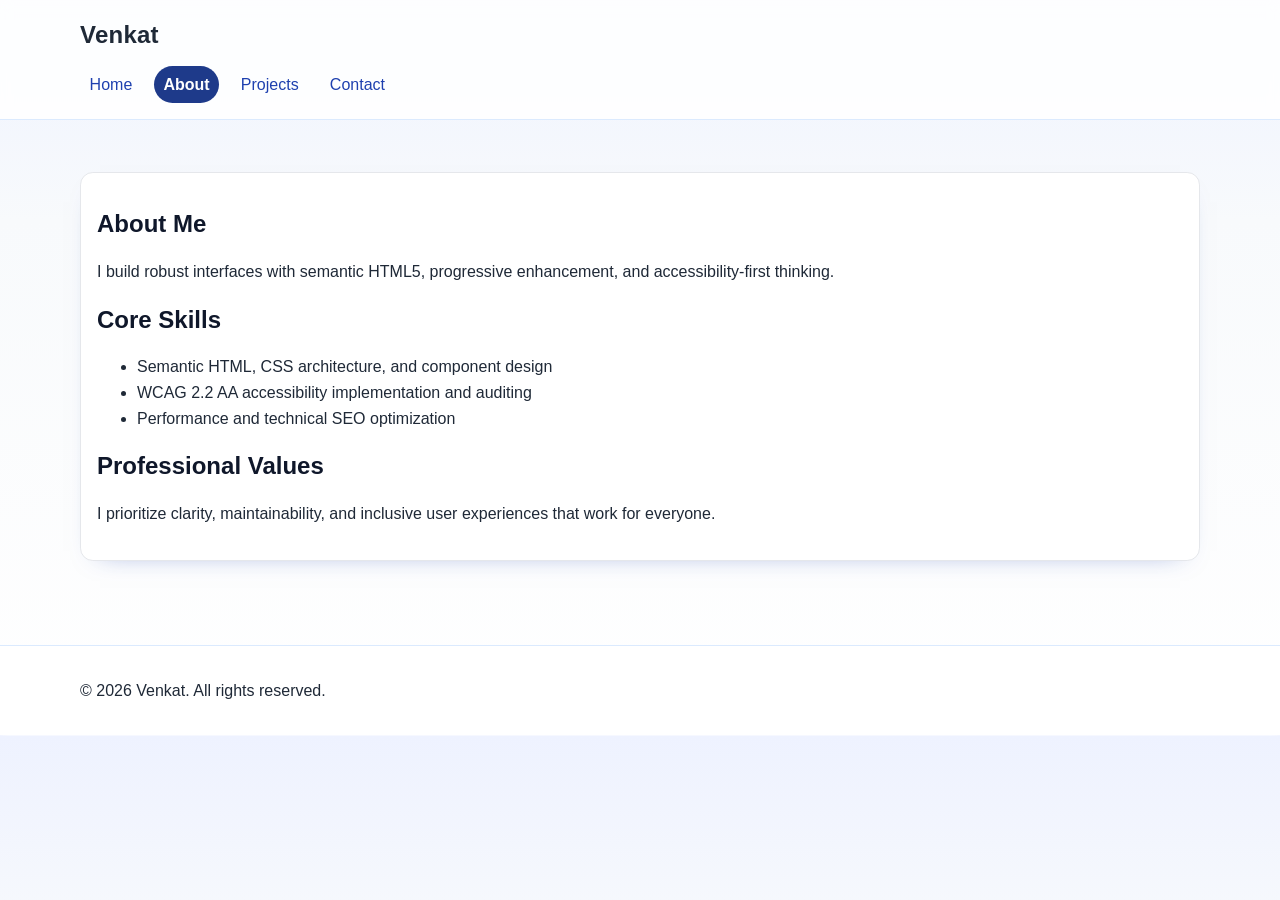
==== about.html @ 098e1fb7 "Add files via upload" ====
<!doctype html>
<html lang="en">
  <head>
    <meta charset="utf-8" />
    <meta name="viewport" content="width=device-width, initial-scale=1" />
    <title>About Venkat | Personal Portfolio</title>
    <meta
      name="description"
      content="Learn about Venkat's background, skills, and professional values."
    />
    <meta name="robots" content="index, follow" />
    <meta name="author" content="Venkat" />
    <meta name="theme-color" content="#111827" />
    <link rel="canonical" href="https://mysite.com/about.html" />
    <meta property="og:title" content="About Venkat | Personal Portfolio" />
    <meta
      property="og:description"
      content="Learn about Venkat's background, skills, and professional values."
    />
    <meta property="og:type" content="profile" />
    <meta property="og:url" content="https://mysite.com/about.html" />
    <meta property="og:site_name" content="Venkat Portfolio" />
    <meta name="twitter:card" content="summary" />
    <meta name="twitter:title" content="About Venkat | Personal Portfolio" />
    <meta
      name="twitter:description"
      content="Learn about Venkat's background, skills, and professional values."
    />
    <link rel="stylesheet" href="styles.css" />
  </head>
  <body>
    <a class="skip-link" href="#main-content">Skip to main content</a>
    <header class="site-header" role="banner">
      <div class="wrapper">
        <p class="site-title">Venkat</p>
        <nav class="site-nav" aria-label="Primary">
          <ul>
            <li><a href="index.html">Home</a></li>
            <li><a href="about.html" aria-current="page">About</a></li>
            <li><a href="projects.html">Projects</a></li>
            <li><a href="contact.html">Contact</a></li>
          </ul>
        </nav>
      </div>
    </header>

    <main id="main-content" role="main">
      <div class="wrapper">
        <article aria-labelledby="about-heading">
          <h1 id="about-heading">About Me</h1>
          <p>
            I build robust interfaces with semantic HTML5, progressive
            enhancement, and accessibility-first thinking.
          </p>
          <section aria-labelledby="skills-heading">
            <h2 id="skills-heading">Core Skills</h2>
            <ul>
              <li>Semantic HTML, CSS architecture, and component design</li>
              <li>WCAG 2.2 AA accessibility implementation and auditing</li>
              <li>Performance and technical SEO optimization</li>
            </ul>
          </section>
          <section aria-labelledby="values-heading">
            <h2 id="values-heading">Professional Values</h2>
            <p>
              I prioritize clarity, maintainability, and inclusive user
              experiences that work for everyone.
            </p>
          </section>
        </article>
      </div>
    </main>

    <footer class="site-footer" role="contentinfo">
      <div class="wrapper">
        <p>&copy; 2026 Venkat. All rights reserved.</p>
      </div>
    </footer>
  </body>
</html>
---- styles.css ----
*,
*::before,
*::after {
  box-sizing: border-box;
}

html {
  font-family: "Segoe UI", Roboto, Arial, sans-serif;
  line-height: 1.6;
  scroll-behavior: smooth;
}

body {
  margin: 0;
  color: #1f2937;
  background: linear-gradient(180deg, #eef2ff 0%, #f8fafc 30%, #ffffff 100%);
}

a {
  color: #1e40af;
  text-underline-offset: 3px;
}

a:hover {
  color: #1d4ed8;
}

a:focus-visible,
button:focus-visible,
summary:focus-visible,
input:focus-visible,
textarea:focus-visible {
  outline: 3px solid #f59e0b;
  outline-offset: 2px;
}

.skip-link {
  position: absolute;
  left: 0.5rem;
  top: -3rem;
  background: #111827;
  color: #ffffff;
  padding: 0.5rem 0.75rem;
  border-radius: 0.25rem;
}

.skip-link:focus {
  top: 0.5rem;
}

.site-header,
.site-footer {
  background: rgba(255, 255, 255, 0.85);
  backdrop-filter: blur(6px);
  border-bottom: 1px solid #dbeafe;
  padding: 1rem 0;
}

.wrapper {
  width: min(70rem, calc(100% - 2rem));
  margin-inline: auto;
}

.site-title {
  margin: 0;
  font-size: 1.5rem;
  font-weight: 700;
  letter-spacing: 0.01em;
}

.site-nav ul {
  list-style: none;
  padding: 0;
  margin: 0.75rem 0 0;
  display: flex;
  gap: 0.75rem;
  flex-wrap: wrap;
}

.site-nav a {
  display: inline-block;
  padding: 0.35rem 0.6rem;
  border-radius: 999px;
  text-decoration: none;
}

.site-nav a:hover {
  background: #e0e7ff;
}

.site-nav a[aria-current="page"] {
  background: #1e3a8a;
  color: #ffffff;
  font-weight: 700;
}

main {
  padding: 2rem 0;
}

section,
article {
  margin: 1.25rem 0;
}

section > h1,
section > h2,
article > h1,
article > h2,
article > h3 {
  line-height: 1.25;
  color: #0f172a;
}

article {
  background: #ffffff;
  border: 1px solid #e5e7eb;
  border-radius: 0.8rem;
  padding: 1rem 1rem 0.8rem;
  box-shadow: 0 10px 25px -20px rgba(30, 64, 175, 0.55);
}

details {
  background: #f8fafc;
  border: 1px solid #dbeafe;
  border-radius: 0.65rem;
  padding: 0.55rem 0.8rem;
}

summary {
  cursor: pointer;
  font-weight: 600;
  color: #1e3a8a;
}

details[open] {
  background: #eff6ff;
}

form {
  max-width: 42rem;
  background: #ffffff;
  border: 1px solid #e5e7eb;
  border-radius: 0.8rem;
  box-shadow: 0 10px 25px -20px rgba(15, 23, 42, 0.5);
  padding: 1rem;
  display: grid;
  gap: 1rem;
}

label {
  display: inline-block;
  font-weight: 600;
  margin-bottom: 0.35rem;
}

input,
textarea {
  width: 100%;
  border: 1px solid #94a3b8;
  border-radius: 0.5rem;
  padding: 0.55rem 0.65rem;
  font: inherit;
  background: #ffffff;
}

textarea {
  min-height: 10rem;
  resize: vertical;
}

small {
  display: block;
  margin-top: 0.3rem;
  color: #374151;
}

button {
  width: fit-content;
  border: 0;
  background: linear-gradient(135deg, #1e3a8a, #1d4ed8);
  color: #ffffff;
  border-radius: 0.5rem;
  padding: 0.6rem 1rem;
  font: inherit;
  cursor: pointer;
}

button:hover {
  filter: brightness(1.05);
}

.site-footer {
  border-top: 1px solid #dbeafe;
  border-bottom: 0;
  margin-top: 2rem;
}

@media (max-width: 640px) {
  .site-nav ul {
    gap: 0.45rem;
  }

  .site-nav a {
    padding: 0.3rem 0.5rem;
  }

  article,
  form {
    padding: 0.85rem;
  }
}
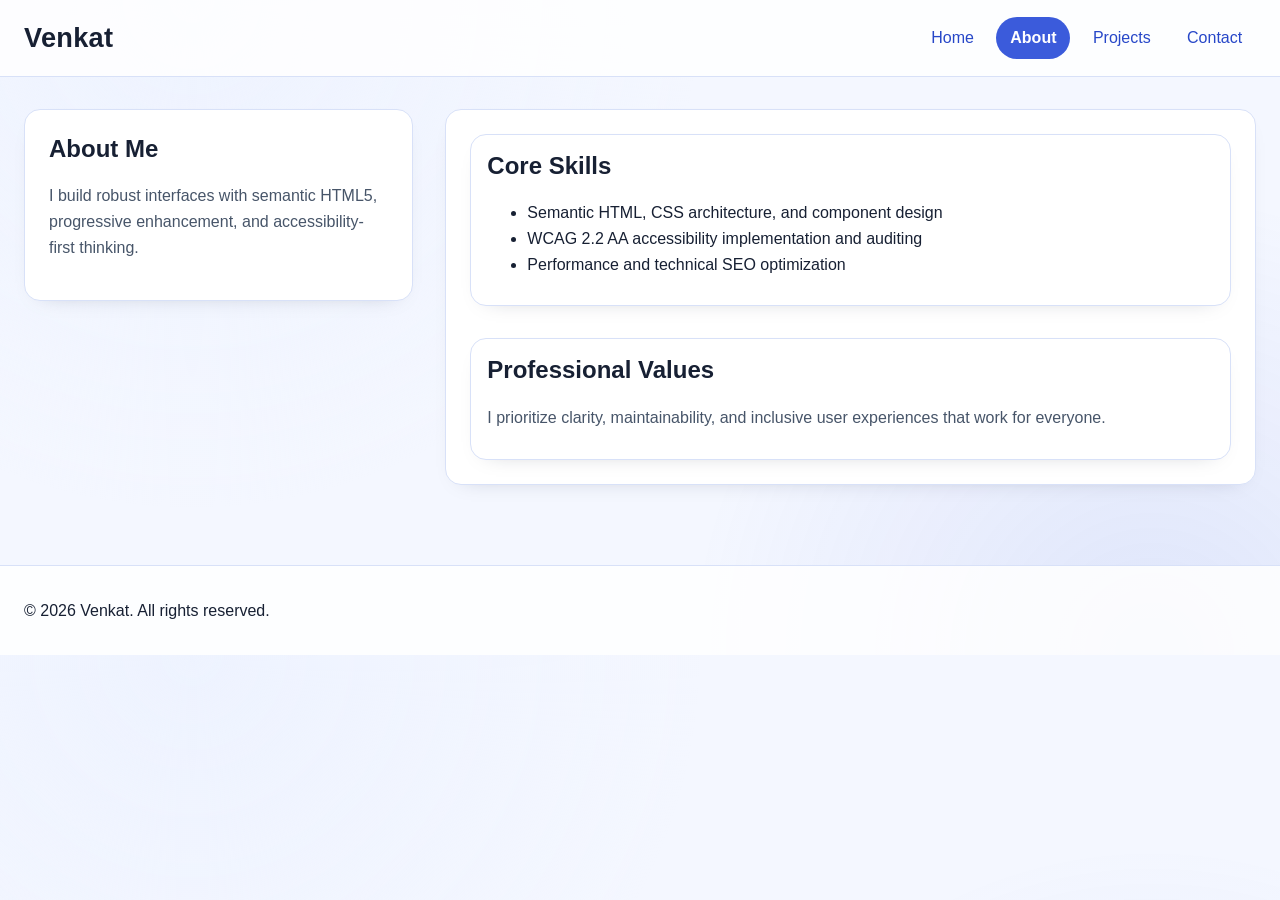
==== commit 03201775: "Add files via upload" ====
--- a/about.html
+++ b/about.html
@@ -28,7 +28,7 @@
     />
     <link rel="stylesheet" href="styles.css" />
   </head>
-  <body>
+  <body class="page-about">
     <a class="skip-link" href="#main-content">Skip to main content</a>
     <header class="site-header" role="banner">
       <div class="wrapper">
@@ -45,29 +45,32 @@
     </header>
 
     <main id="main-content" role="main">
-      <div class="wrapper">
-        <article aria-labelledby="about-heading">
+      <div class="wrapper page-grid">
+        <section class="hero-card" aria-labelledby="about-heading">
           <h1 id="about-heading">About Me</h1>
           <p>
             I build robust interfaces with semantic HTML5, progressive
             enhancement, and accessibility-first thinking.
           </p>
-          <section aria-labelledby="skills-heading">
+        </section>
+
+        <section class="content-card" aria-labelledby="skills-heading">
+          <article aria-labelledby="skills-heading">
             <h2 id="skills-heading">Core Skills</h2>
             <ul>
               <li>Semantic HTML, CSS architecture, and component design</li>
               <li>WCAG 2.2 AA accessibility implementation and auditing</li>
               <li>Performance and technical SEO optimization</li>
             </ul>
-          </section>
-          <section aria-labelledby="values-heading">
+          </article>
+          <article aria-labelledby="values-heading">
             <h2 id="values-heading">Professional Values</h2>
             <p>
               I prioritize clarity, maintainability, and inclusive user
               experiences that work for everyone.
             </p>
-          </section>
-        </article>
+          </article>
+        </section>
       </div>
     </main>
 
--- a/styles.css
+++ b/styles.css
@@ -4,6 +4,48 @@
   box-sizing: border-box;
 }
 
+:root {
+  color-scheme: light;
+  --bg: #f4f7ff;
+  --bg-soft: #eef3ff;
+  --surface: rgba(255, 255, 255, 0.86);
+  --surface-solid: #ffffff;
+  --text: #172033;
+  --text-muted: #475569;
+  --accent: #3b5bdb;
+  --accent-strong: #2747c8;
+  --accent-contrast: #ffffff;
+  --border: #d8e1f8;
+  --shadow-lg: 0 18px 45px -30px rgba(23, 32, 51, 0.45);
+  --shadow-sm: 0 8px 22px -18px rgba(23, 32, 51, 0.35);
+  --radius-xl: 1rem;
+  --radius-lg: 0.85rem;
+  --space-1: 0.5rem;
+  --space-2: 0.75rem;
+  --space-3: 1rem;
+  --space-4: 1.5rem;
+  --space-5: 2rem;
+  --space-6: 3rem;
+}
+
+@media (prefers-color-scheme: dark) {
+  :root {
+    color-scheme: dark;
+    --bg: #0b1220;
+    --bg-soft: #111a2f;
+    --surface: rgba(17, 26, 47, 0.86);
+    --surface-solid: #15213a;
+    --text: #e2e8f0;
+    --text-muted: #c7d2fe;
+    --accent: #8ba3ff;
+    --accent-strong: #a9bbff;
+    --accent-contrast: #0b1220;
+    --border: #24314f;
+    --shadow-lg: 0 25px 50px -28px rgba(0, 0, 0, 0.75);
+    --shadow-sm: 0 12px 24px -20px rgba(0, 0, 0, 0.75);
+  }
+}
+
 html {
   font-family: "Segoe UI", Roboto, Arial, sans-serif;
   line-height: 1.6;
@@ -12,17 +54,20 @@
 
 body {
   margin: 0;
-  color: #1f2937;
-  background: linear-gradient(180deg, #eef2ff 0%, #f8fafc 30%, #ffffff 100%);
+  color: var(--text);
+  background:
+    radial-gradient(circle at 15% 0%, var(--bg-soft), transparent 40%),
+    radial-gradient(circle at 90% 100%, rgba(59, 91, 219, 0.12), transparent 35%),
+    var(--bg);
 }
 
 a {
-  color: #1e40af;
+  color: var(--accent-strong);
   text-underline-offset: 3px;
 }
 
 a:hover {
-  color: #1d4ed8;
+  color: var(--accent);
 }
 
 a:focus-visible,
@@ -30,7 +75,7 @@
 summary:focus-visible,
 input:focus-visible,
 textarea:focus-visible {
-  outline: 3px solid #f59e0b;
+  outline: 3px solid var(--accent);
   outline-offset: 2px;
 }
 
@@ -38,10 +83,11 @@
   position: absolute;
   left: 0.5rem;
   top: -3rem;
-  background: #111827;
-  color: #ffffff;
+  background: var(--accent);
+  color: var(--accent-contrast);
   padding: 0.5rem 0.75rem;
   border-radius: 0.25rem;
+  z-index: 50;
 }
 
 .skip-link:focus {
@@ -50,57 +96,76 @@
 
 .site-header,
 .site-footer {
-  background: rgba(255, 255, 255, 0.85);
-  backdrop-filter: blur(6px);
-  border-bottom: 1px solid #dbeafe;
-  padding: 1rem 0;
+  background: var(--surface);
+  border-bottom: 1px solid var(--border);
+  padding: var(--space-3) 0;
 }
 
 .wrapper {
-  width: min(70rem, calc(100% - 2rem));
+  width: min(74rem, calc(100% - 2rem));
   margin-inline: auto;
 }
 
 .site-title {
   margin: 0;
-  font-size: 1.5rem;
+  font-size: clamp(1.25rem, 2.8vw, 1.7rem);
   font-weight: 700;
   letter-spacing: 0.01em;
+}
+
+.site-header .wrapper {
+  display: flex;
+  flex-direction: column;
+  gap: var(--space-2);
 }
 
 .site-nav ul {
   list-style: none;
   padding: 0;
-  margin: 0.75rem 0 0;
+  margin: 0;
   display: flex;
-  gap: 0.75rem;
+  gap: 0.55rem;
   flex-wrap: wrap;
 }
 
 .site-nav a {
   display: inline-block;
-  padding: 0.35rem 0.6rem;
+  padding: 0.45rem 0.8rem;
   border-radius: 999px;
   text-decoration: none;
+  border: 1px solid transparent;
+  transition: background-color 180ms ease, border-color 180ms ease;
 }
 
 .site-nav a:hover {
-  background: #e0e7ff;
+  background: var(--bg-soft);
+  border-color: var(--border);
 }
 
 .site-nav a[aria-current="page"] {
-  background: #1e3a8a;
-  color: #ffffff;
+  background: var(--accent);
+  color: var(--accent-contrast);
   font-weight: 700;
 }
 
 main {
-  padding: 2rem 0;
-}
-
-section,
-article {
-  margin: 1.25rem 0;
+  padding: var(--space-5) 0 var(--space-6);
+}
+
+.page-grid {
+  display: grid;
+  grid-template-columns: 1fr;
+  gap: var(--space-4);
+}
+
+.hero-card,
+.content-card,
+article,
+form {
+  background: var(--surface-solid);
+  border: 1px solid var(--border);
+  border-radius: var(--radius-xl);
+  box-shadow: var(--shadow-sm);
 }
 
 section > h1,
@@ -109,104 +174,222 @@
 article > h2,
 article > h3 {
   line-height: 1.25;
-  color: #0f172a;
-}
-
-article {
-  background: #ffffff;
-  border: 1px solid #e5e7eb;
-  border-radius: 0.8rem;
-  padding: 1rem 1rem 0.8rem;
-  box-shadow: 0 10px 25px -20px rgba(30, 64, 175, 0.55);
+  color: var(--text);
+  margin-top: 0;
+}
+
+section > p,
+article > p {
+  color: var(--text-muted);
+}
+
+.hero-card,
+.content-card {
+  padding: var(--space-4);
+}
+
+.content-card {
+  display: grid;
+  gap: var(--space-3);
+}
+
+.cards-grid {
+  grid-template-columns: 1fr;
+}
+
+.content-card article {
+  padding: var(--space-3) var(--space-3) var(--space-2);
+  margin: 0;
 }
 
 details {
-  background: #f8fafc;
-  border: 1px solid #dbeafe;
-  border-radius: 0.65rem;
-  padding: 0.55rem 0.8rem;
+  background: var(--bg-soft);
+  border: 1px solid var(--border);
+  border-radius: var(--radius-lg);
+  padding: var(--space-2) var(--space-3);
 }
 
 summary {
   cursor: pointer;
   font-weight: 600;
-  color: #1e3a8a;
+  color: var(--accent-strong);
 }
 
 details[open] {
-  background: #eff6ff;
+  background: var(--surface);
 }
 
 form {
-  max-width: 42rem;
-  background: #ffffff;
-  border: 1px solid #e5e7eb;
-  border-radius: 0.8rem;
-  box-shadow: 0 10px 25px -20px rgba(15, 23, 42, 0.5);
-  padding: 1rem;
+  max-width: 100%;
+  padding: var(--space-4);
   display: grid;
-  gap: 1rem;
+  gap: var(--space-3);
+}
+
+form > div {
+  display: flex;
+  flex-direction: column;
 }
 
 label {
   display: inline-block;
   font-weight: 600;
-  margin-bottom: 0.35rem;
+  margin-bottom: 0.4rem;
 }
 
 input,
 textarea {
   width: 100%;
-  border: 1px solid #94a3b8;
-  border-radius: 0.5rem;
-  padding: 0.55rem 0.65rem;
+  border: 1px solid var(--border);
+  border-radius: 0.6rem;
+  padding: 0.65rem 0.75rem;
   font: inherit;
-  background: #ffffff;
+  color: var(--text);
+  background: var(--surface-solid);
 }
 
 textarea {
-  min-height: 10rem;
+  min-height: 11rem;
   resize: vertical;
 }
 
 small {
   display: block;
   margin-top: 0.3rem;
-  color: #374151;
+  color: var(--text-muted);
 }
 
 button {
   width: fit-content;
   border: 0;
-  background: linear-gradient(135deg, #1e3a8a, #1d4ed8);
-  color: #ffffff;
-  border-radius: 0.5rem;
-  padding: 0.6rem 1rem;
+  background: linear-gradient(135deg, var(--accent), var(--accent-strong));
+  color: var(--accent-contrast);
+  border-radius: 0.6rem;
+  padding: 0.7rem 1.2rem;
   font: inherit;
+  font-weight: 600;
   cursor: pointer;
+  box-shadow: var(--shadow-lg);
+  transition: transform 160ms ease, filter 160ms ease;
 }
 
 button:hover {
-  filter: brightness(1.05);
+  filter: brightness(1.07);
+  transform: translateY(-1px);
 }
 
 .site-footer {
-  border-top: 1px solid #dbeafe;
+  border-top: 1px solid var(--border);
   border-bottom: 0;
-  margin-top: 2rem;
-}
-
-@media (max-width: 640px) {
+  margin-top: var(--space-5);
+}
+
+@media (min-width: 48rem) {
+  .site-header .wrapper {
+    flex-direction: row;
+    align-items: center;
+    justify-content: space-between;
+  }
+
+  .page-grid {
+    grid-template-columns: repeat(12, 1fr);
+    gap: var(--space-5);
+  }
+
+  .hero-card {
+    grid-column: 1 / span 5;
+    align-self: start;
+    position: sticky;
+    top: 1.25rem;
+  }
+
+  .content-card {
+    grid-column: 6 / -1;
+  }
+
+  .content-card article + article {
+    margin-top: var(--space-3);
+  }
+
+  .cards-grid {
+    grid-template-columns: repeat(2, minmax(0, 1fr));
+    align-items: start;
+  }
+
+  .cards-grid > h2 {
+    grid-column: 1 / -1;
+  }
+
+  .cards-grid article + article {
+    margin-top: 0;
+  }
+
+  form {
+    grid-template-columns: 1fr 1fr;
+    column-gap: var(--space-3);
+  }
+
+  form > div:nth-of-type(1),
+  form > div:nth-of-type(2),
+  form > div:nth-of-type(3),
+  form > div:nth-of-type(4),
+  form > p,
+  form > button {
+    grid-column: 1 / -1;
+  }
+
+  .page-contact form > div:nth-of-type(1),
+  .page-contact form > div:nth-of-type(2) {
+    grid-column: span 1;
+  }
+}
+
+@media (min-width: 64rem) {
+  .wrapper {
+    width: min(80rem, calc(100% - 3rem));
+  }
+
+  .page-home .hero-card {
+    grid-column: 1 / span 6;
+  }
+
+  .page-home .content-card {
+    grid-column: 7 / -1;
+  }
+
+  .page-about .hero-card,
+  .page-projects .hero-card,
+  .page-contact .hero-card {
+    grid-column: 1 / span 4;
+  }
+
+  .page-about .content-card,
+  .page-projects .content-card,
+  .page-contact .content-card {
+    grid-column: 5 / -1;
+  }
+
+  .cards-grid {
+    grid-template-columns: repeat(3, minmax(0, 1fr));
+  }
+}
+
+@media (max-width: 30rem) {
+  .wrapper {
+    width: min(100%, calc(100% - 1.1rem));
+  }
+
   .site-nav ul {
-    gap: 0.45rem;
+    gap: 0.35rem;
   }
 
   .site-nav a {
-    padding: 0.3rem 0.5rem;
-  }
-
-  article,
+    padding: 0.35rem 0.55rem;
+  }
+
+  .hero-card,
+  .content-card,
   form {
-    padding: 0.85rem;
-  }
-}
+    padding: var(--space-3);
+  }
+}
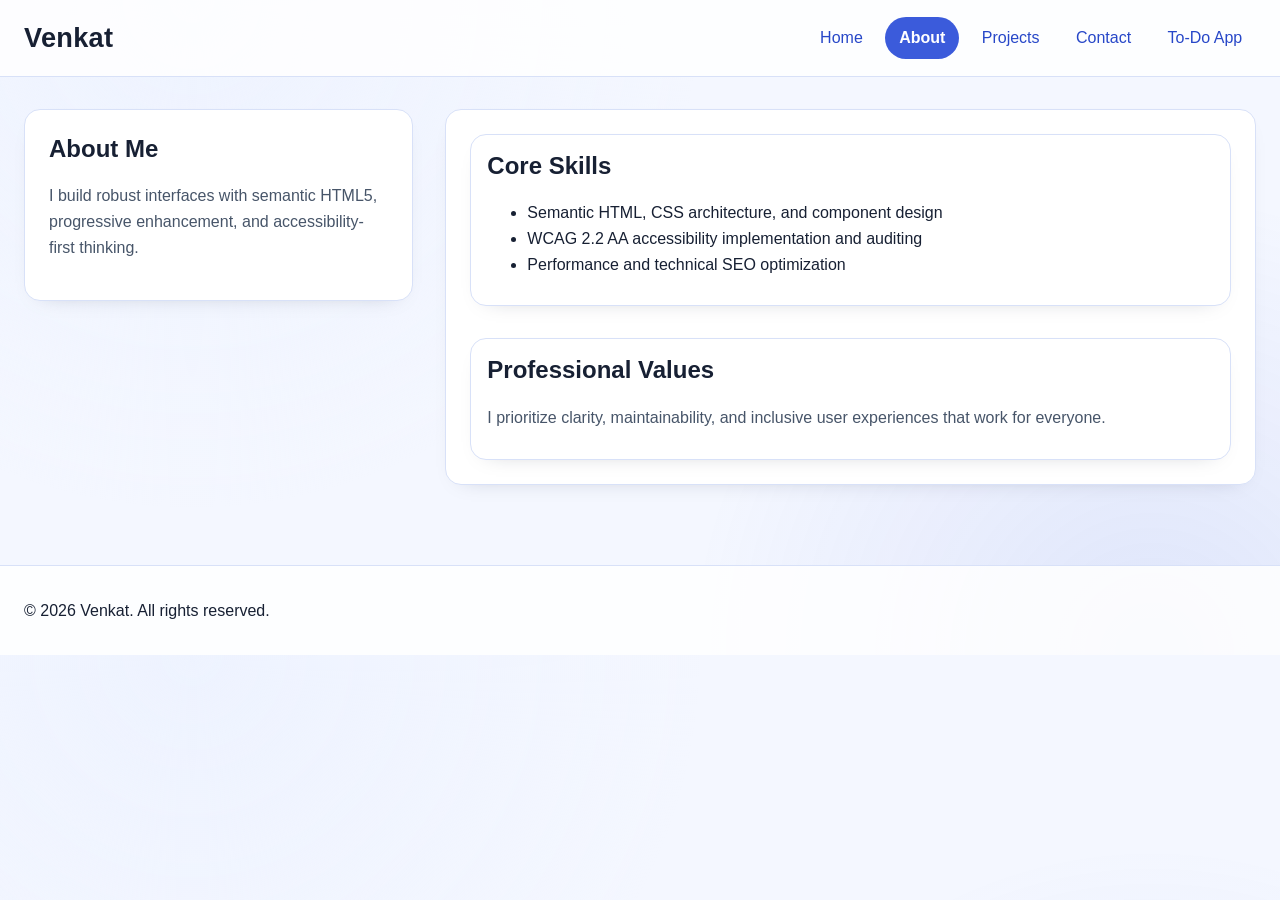
==== commit 0a293846: "Add files via upload" ====
--- a/about.html
+++ b/about.html
@@ -39,6 +39,7 @@
             <li><a href="about.html" aria-current="page">About</a></li>
             <li><a href="projects.html">Projects</a></li>
             <li><a href="contact.html">Contact</a></li>
+            <li><a href="todo.html">To-Do App</a></li>
           </ul>
         </nav>
       </div>
--- a/styles.css
+++ b/styles.css
@@ -393,3 +393,145 @@
     padding: var(--space-3);
   }
 }
+
+.page-todo main {
+  padding-top: var(--space-4);
+}
+
+.todo-shell {
+  background: var(--surface-solid);
+  border: 1px solid var(--border);
+  border-radius: var(--radius-xl);
+  box-shadow: var(--shadow-sm);
+  padding: var(--space-4);
+}
+
+.todo-shell h1 {
+  margin: 0 0 var(--space-1);
+}
+
+.todo-subtitle {
+  margin-top: 0;
+  color: var(--text-muted);
+}
+
+.todo-form {
+  background: transparent;
+  border: 0;
+  box-shadow: none;
+  padding: 0;
+  margin-bottom: var(--space-3);
+}
+
+.todo-input-row {
+  display: grid;
+  grid-template-columns: 1fr auto;
+  gap: var(--space-2);
+  align-items: center;
+}
+
+.todo-toolbar {
+  display: flex;
+  gap: var(--space-2);
+  justify-content: space-between;
+  align-items: center;
+  flex-wrap: wrap;
+  margin-bottom: var(--space-3);
+}
+
+.filter-group {
+  display: inline-flex;
+  gap: 0.45rem;
+  flex-wrap: wrap;
+}
+
+.filter-btn {
+  box-shadow: none;
+  border: 1px solid var(--border);
+  border-radius: 999px;
+  background: var(--surface-solid);
+  color: var(--text);
+  padding: 0.45rem 0.8rem;
+}
+
+.filter-btn.is-active {
+  background: var(--accent);
+  color: var(--accent-contrast);
+  border-color: transparent;
+}
+
+.todo-count {
+  margin: 0;
+  color: var(--text-muted);
+  font-weight: 600;
+}
+
+.todo-list {
+  list-style: none;
+  margin: 0;
+  padding: 0;
+  display: grid;
+  gap: 0.75rem;
+}
+
+.todo-item {
+  display: grid;
+  grid-template-columns: auto 1fr auto;
+  gap: var(--space-2);
+  align-items: center;
+  border: 1px solid var(--border);
+  border-radius: var(--radius-lg);
+  padding: var(--space-2);
+  background: var(--surface);
+}
+
+.check-btn {
+  box-shadow: none;
+  min-width: 4.25rem;
+  padding: 0.5rem 0.65rem;
+}
+
+.check-btn.is-done {
+  background: linear-gradient(135deg, #1f9d66, #137c50);
+}
+
+.task-text {
+  margin: 0;
+  word-break: break-word;
+}
+
+.task-text.is-complete {
+  text-decoration: line-through;
+  color: var(--text-muted);
+}
+
+.item-actions {
+  display: flex;
+  gap: 0.5rem;
+  flex-wrap: wrap;
+}
+
+.item-actions button {
+  box-shadow: none;
+  padding: 0.5rem 0.7rem;
+}
+
+.item-actions .danger {
+  background: linear-gradient(135deg, #dc2626, #b91c1c);
+}
+
+.empty-state {
+  margin: 0;
+  color: var(--text-muted);
+}
+
+@media (max-width: 38rem) {
+  .todo-item {
+    grid-template-columns: 1fr;
+    gap: 0.6rem;
+  }
+
+  .todo-input-row {
+    grid-template-columns: 1fr;
+  }
+}
